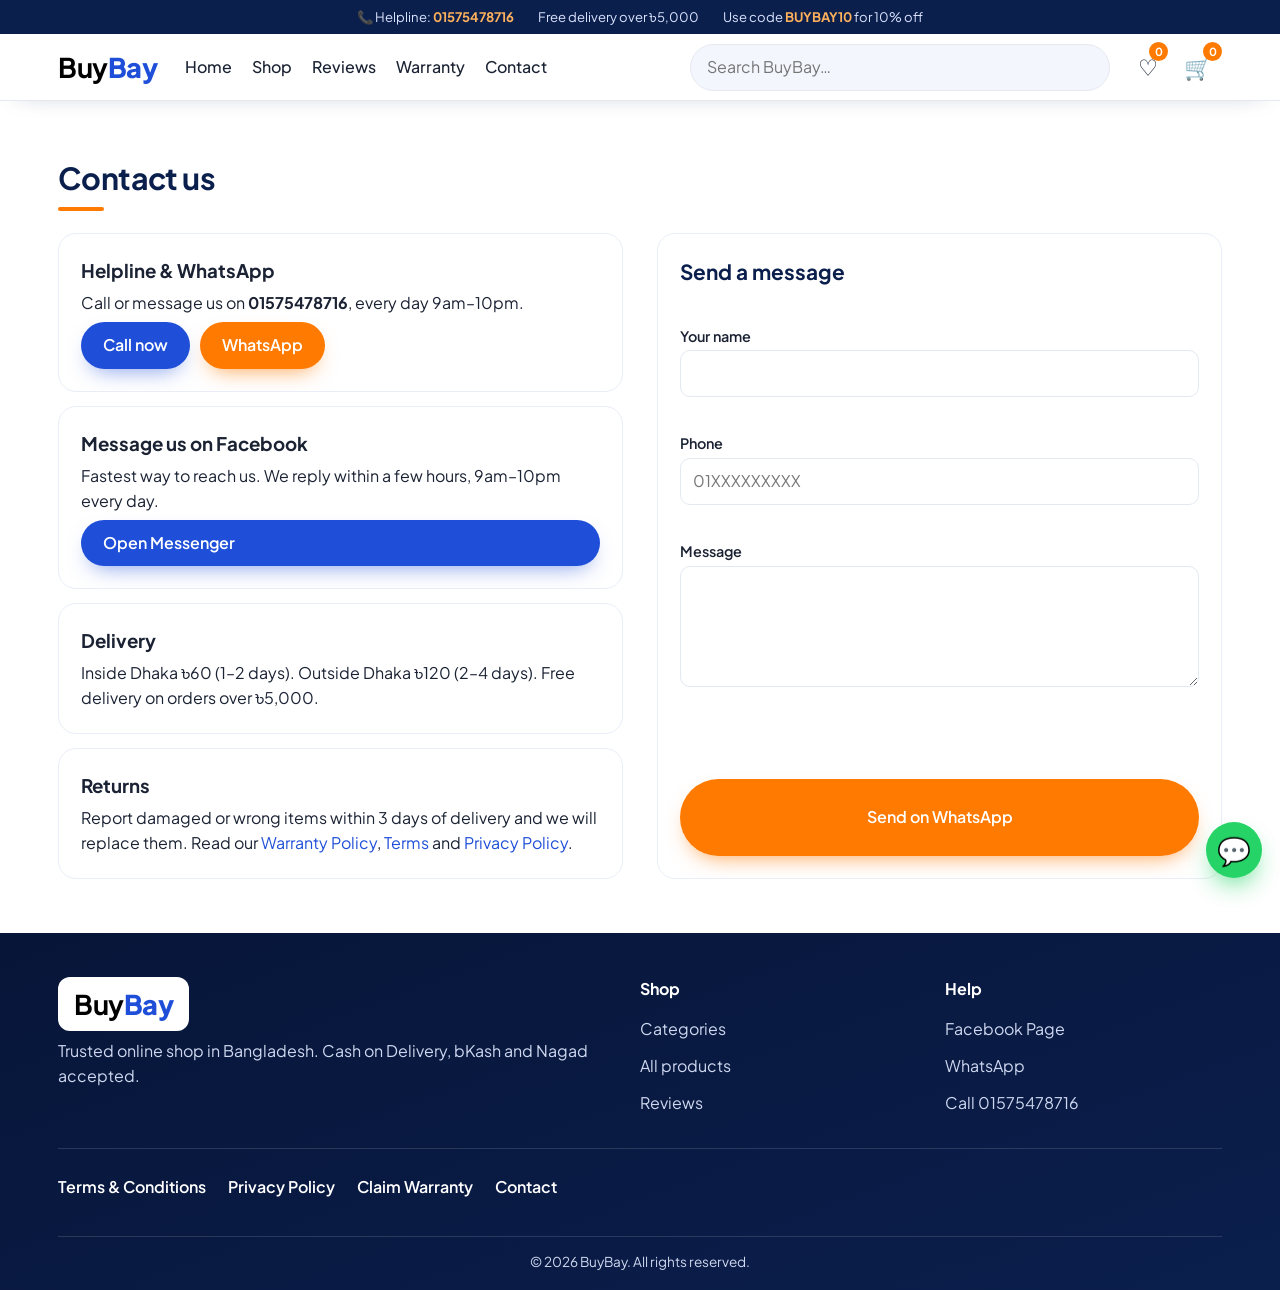
==== contact.html @ c3e2832b "Modify delivery charges and update button text Updated delivery charges for Dhaka and outside Dhaka." ====
<!DOCTYPE html>
<html lang="en">
<head>
<meta charset="UTF-8">
<meta name="viewport" content="width=device-width, initial-scale=1">

<title>Contact – BuyBay</title>
  <link rel="icon" type="image/png" href="logo.png">
<link rel="preconnect" href="https://fonts.googleapis.com">
<link href="https://fonts.googleapis.com/css2?family=Plus+Jakarta+Sans:wght@400;500;600;700;800&family=Hind+Siliguri:wght@400;500;600;700&display=swap" rel="stylesheet">
<link rel="stylesheet" href="style.css">
</head>
<body>
<main><section><div class="wrap">
  <h2>Contact us</h2>
  <div class="ct">
    <div>
      <div class="card" style="margin-bottom:14px"><h3>Helpline & WhatsApp</h3>
        <p>Call or message us on <b data-hl></b>, every day 9am–10pm.</p>
        <div style="display:flex;gap:10px;flex-wrap:wrap"><a class="btn" data-tel href="#">Call now</a><a class="btn or" data-wa href="#" target="_blank" rel="noopener">WhatsApp</a></div></div>
      <div class="card"><h3>Message us on Facebook</h3>
        <p>Fastest way to reach us. We reply within a few hours, 9am–10pm every day.</p>
        <a class="btn" data-fb href="#" target="_blank" rel="noopener">Open Messenger</a></div>
      <div class="card" style="margin-top:14px"><h3>Delivery</h3>
        <p>Inside Dhaka ৳60 (1–2 days). Outside Dhaka ৳120 (2–4 days). Free delivery on orders over ৳5,000.</p></div>
      <div class="card" style="margin-top:14px"><h3>Returns</h3>
        <p>Report damaged or wrong items within 3 days of delivery and we will replace them. Read our <a href="warranty.html" style="color:var(--blue)">Warranty Policy</a>, <a href="terms.html" style="color:var(--blue)">Terms</a> and <a href="privacy.html" style="color:var(--blue)">Privacy Policy</a>.</p></div>
    </div>
    <div class="form card" id="cform">
      <h3>Send a message</h3>
      <div><label for="cn">Your name</label><input id="cn"></div>
      <div><label for="cp">Phone</label><input id="cp" inputmode="tel" placeholder="01XXXXXXXXX"></div>
      <div><label for="cm">Message</label><textarea id="cm" rows="4"></textarea></div>
      <p class="err" id="cerr"></p>
      <button class="btn or" id="csend" type="button">Send on WhatsApp</button>
    </div>
  </div>
</div></section></main>
<script src="products.js"></script>
<script src="reviews.js"></script>
<script src="banner.js"></script>
<script src="script.js"></script>
</body>
</html>
---- style.css ----
:root{--blue:#1f4fd8;--blue-d:#173ba8;--navy:#0b1f4d;--orange:#ff7a00;--ink:#1a2233;--mute:#5d6780;--line:#e4e8f1;--soft:#f3f6fd;--r:12px}
*{box-sizing:border-box;margin:0;padding:0}
html{scroll-behavior:smooth;scroll-padding-top:80px}
body{font-family:'Hind Siliguri','Segoe UI',system-ui,sans-serif;background:#fff;color:var(--ink);line-height:1.55}
img{max-width:100%}button,input,select,textarea{font:inherit}
button{cursor:pointer;border:0;background:none;color:inherit}
a{color:inherit;text-decoration:none}
:focus-visible{outline:3px solid var(--orange);outline-offset:2px}
.wrap{max-width:1200px;margin:auto;padding:0 18px}
.logo{font-size:1.7rem;font-weight:800;letter-spacing:-.5px}.logo b{color:#000}.logo i{color:var(--blue);font-style:normal}
.btn{display:inline-block;background:var(--blue);color:#fff;padding:11px 22px;border-radius:999px;font-weight:600;transition:background .2s}
.btn:hover{background:var(--blue-d)}.btn.or{background:var(--orange)}.btn.or:hover{background:#e56d00}
.btn.ghost{background:#fff;color:var(--blue);border:2px solid var(--blue)}
.btn.full{width:100%;text-align:center}.btn:disabled{background:#b8c0d4;cursor:not-allowed}
/* header */
header{position:sticky;top:0;z-index:50;background:#fff;border-bottom:1px solid var(--line)}
.nav{display:flex;align-items:center;gap:18px;height:66px}
.nav nav{display:flex;gap:20px;font-weight:500;margin-left:10px}
.nav nav a:hover{color:var(--blue)}
.search{flex:1;max-width:420px;margin-left:auto}
.search input{width:100%;padding:10px 16px;border:1.5px solid var(--line);border-radius:999px;background:var(--soft)}
.search input:focus{border-color:var(--blue);outline:0;background:#fff}
.icons{display:flex;gap:6px}
.ib{position:relative;font-size:1.4rem;padding:6px 10px;border-radius:10px}.ib:hover{background:var(--soft)}
.cnt{position:absolute;top:-2px;right:0;background:var(--orange);color:#fff;font-size:.7rem;font-weight:700;min-width:19px;height:19px;border-radius:99px;display:grid;place-items:center}
.menu{display:none;font-size:1.5rem}
/* hero */
.hero{background:linear-gradient(120deg,var(--navy),var(--blue));color:#fff;padding:64px 0}
.hero .wrap{display:grid;grid-template-columns:1.2fr .8fr;gap:30px;align-items:center}
.hero h1{font-size:clamp(2rem,5vw,3.4rem);line-height:1.12;margin-bottom:14px}
.hero p{opacity:.9;max-width:480px;margin-bottom:24px}
.hero .tag{display:inline-block;background:var(--orange);padding:4px 14px;border-radius:99px;font-weight:600;font-size:.85rem;margin-bottom:14px}
.hero .art{font-size:9rem;text-align:center;filter:drop-shadow(0 12px 24px #0006)}
section{padding:54px 0}
h2{font-size:1.7rem;color:var(--navy);margin-bottom:22px}
h2::after{content:"";display:block;width:46px;height:4px;background:var(--orange);border-radius:4px;margin-top:6px}
/* categories */
.cats{display:grid;grid-template-columns:repeat(auto-fit,minmax(140px,1fr));gap:14px}
.cat{background:var(--soft);border:2px solid transparent;border-radius:var(--r);padding:20px 10px;text-align:center;font-weight:600;transition:.2s}
.cat span{display:block;font-size:2.2rem}.cat:hover,.cat.on{border-color:var(--blue);background:#fff;color:var(--blue)}
/* products */
.tools{display:flex;gap:12px;flex-wrap:wrap;margin-bottom:22px}
.tools select,.tools input{padding:10px 14px;border:1.5px solid var(--line);border-radius:10px;background:#fff}
.tools input{flex:1;min-width:180px}
.grid{display:grid;grid-template-columns:repeat(auto-fill,minmax(230px,1fr));gap:20px}
.card{border:1px solid var(--line);border-radius:var(--r);overflow:hidden;background:#fff;position:relative;display:flex;flex-direction:column;transition:box-shadow .2s}
.card:hover{box-shadow:0 8px 24px #1f4fd826}
.pic{height:170px;background:var(--soft);display:grid;place-items:center;font-size:4.5rem;cursor:pointer;overflow:hidden}
.pic img{width:100%;height:100%;object-fit:cover}
.off{position:absolute;top:10px;left:10px;background:var(--orange);color:#fff;font-size:.75rem;font-weight:700;padding:2px 9px;border-radius:99px}
.heart{position:absolute;top:8px;right:8px;background:#fff;width:34px;height:34px;border-radius:50%;box-shadow:0 2px 8px #0002;font-size:1.05rem}
.heart.on{color:#e0245e}
.info{padding:14px;display:flex;flex-direction:column;gap:5px;flex:1}
.info h3{font-size:1rem;cursor:pointer}.info h3:hover{color:var(--blue)}
.stars{color:var(--orange);letter-spacing:1px;font-size:.9rem}
.price{font-weight:800;font-size:1.15rem;color:var(--blue)}.price s{color:var(--mute);font-weight:400;font-size:.85rem;margin-left:6px}
.info .btn{margin-top:auto;padding:9px;text-align:center}
.empty{grid-column:1/-1;text-align:center;color:var(--mute);padding:40px}
/* reviews */
.revs{background:var(--soft)}
.rgrid{display:grid;grid-template-columns:repeat(auto-fit,minmax(240px,1fr));gap:18px}
.rev{background:#fff;padding:20px;border-radius:var(--r);border-left:4px solid var(--orange)}
.rev p{margin:8px 0 12px}.rev small{color:var(--mute)}
/* footer */
footer{background:var(--navy);color:#cfd8f0;padding:44px 0 18px}
.fgrid{display:grid;grid-template-columns:2fr 1fr 1fr;gap:28px}
footer h4{color:#fff;margin-bottom:10px}footer a{display:block;padding:2px 0}footer a:hover{color:var(--orange)}
footer .logo b{color:#fff}footer .logo i{color:#6d93ff}
.copy{border-top:1px solid #ffffff22;margin-top:28px;padding-top:14px;text-align:center;font-size:.85rem}
/* drawer & modal */
.ov{position:fixed;inset:0;background:#0b1f4d99;z-index:90;display:none}.ov.open{display:block}
.drawer{position:fixed;top:0;right:0;height:100%;width:min(420px,100%);background:#fff;z-index:100;transform:translateX(100%);transition:transform .25s;display:flex;flex-direction:column}
.drawer.open{transform:none}
.dh{display:flex;justify-content:space-between;align-items:center;padding:16px 18px;border-bottom:1px solid var(--line);font-weight:700;font-size:1.15rem;color:var(--navy)}
.db{flex:1;overflow:auto;padding:14px 18px}
.df{padding:16px 18px;border-top:1px solid var(--line)}
.row{display:flex;gap:12px;align-items:center;padding:10px 0;border-bottom:1px solid var(--line)}
.row .t{width:54px;height:54px;background:var(--soft);border-radius:10px;display:grid;place-items:center;font-size:1.9rem;overflow:hidden;flex:none}
.row .t img{width:100%;height:100%;object-fit:cover}
.row .n{flex:1;font-size:.92rem}.row .n b{display:block}
.qty{display:inline-flex;align-items:center;border:1.5px solid var(--line);border-radius:8px}
.qty button{width:30px;height:30px;font-size:1.1rem}.qty span{min-width:26px;text-align:center}
.x{color:var(--mute);font-size:1.2rem}.x:hover{color:#d00}
.sum{display:flex;justify-content:space-between;padding:3px 0}.sum.tot{font-weight:800;font-size:1.15rem;color:var(--navy)}
.modal{position:fixed;inset:0;z-index:110;display:none;place-items:center;padding:14px}.modal.open{display:grid}
.mb{background:#fff;border-radius:16px;max-width:760px;width:100%;max-height:92vh;overflow:auto;position:relative}
.mb .close{position:absolute;top:10px;right:14px;font-size:1.6rem;z-index:2}
.pd{display:grid;grid-template-columns:1fr 1fr}.pd .pic{height:100%;min-height:280px;font-size:7rem;cursor:default}
.pd .info{padding:26px;gap:10px}
.form{padding:24px;display:grid;gap:12px}
.form h3{color:var(--navy);font-size:1.3rem}
.form label{font-weight:600;font-size:.9rem;display:block;margin-bottom:3px}
.form input,.form select,.form textarea{width:100%;padding:10px 12px;border:1.5px solid var(--line);border-radius:10px}
.form input:focus,.form select:focus,.form textarea:focus{border-color:var(--blue);outline:0}
.two{display:grid;grid-template-columns:1fr 1fr;gap:12px}
.pay{display:grid;grid-template-columns:repeat(3,1fr);gap:8px}
.pay label{border:1.5px solid var(--line);border-radius:10px;padding:10px 6px;text-align:center;cursor:pointer;margin:0;font-weight:600}
.pay input{display:none}.pay label:has(input:checked){border-color:var(--blue);background:var(--soft);color:var(--blue)}
.note{background:#fff5e8;border:1px solid #ffd6a3;padding:10px 12px;border-radius:10px;font-size:.88rem}
.err{color:#d00;font-size:.85rem;min-height:1em}
.toast{position:fixed;left:50%;bottom:24px;transform:translateX(-50%);background:var(--navy);color:#fff;padding:11px 22px;border-radius:99px;z-index:200;opacity:0;pointer-events:none;transition:.3s}
.toast.show{opacity:1}
.ct{display:grid;grid-template-columns:1fr 1fr;gap:34px}.ct .card{padding:22px;gap:6px}
@media(max-width:820px){
 .nav nav{display:none;position:absolute;top:66px;left:0;right:0;background:#fff;flex-direction:column;padding:14px 18px;border-bottom:1px solid var(--line);margin:0}
 .nav nav.open{display:flex}.menu{display:block}
 .hero .wrap,.pd,.ct,.fgrid{grid-template-columns:1fr}.hero .art{font-size:6rem}.pd .pic{min-height:200px}
 .search{max-width:none}.logo{font-size:1.4rem}
}
@media(max-width:480px){.two{grid-template-columns:1fr}.grid{grid-template-columns:repeat(2,1fr);gap:12px}.pic{height:130px}}
@media(prefers-reduced-motion:reduce){*{transition:none!important;scroll-behavior:auto!important}}

/* ===== Premium layer ===== */
body{font-family:'Plus Jakarta Sans','Hind Siliguri',system-ui,sans-serif}
.top{background:var(--navy);color:#dbe4ff;font-size:.82rem;text-align:center;padding:7px 12px}
.top a{color:#ffb15c;font-weight:700}.top span{margin:0 12px}
header{background:#ffffffee;backdrop-filter:blur(12px);border-bottom:0;box-shadow:0 1px 0 var(--line),0 10px 26px -20px #0b1f4d66}
.hero{position:relative;overflow:hidden;padding:88px 0 96px;background:radial-gradient(900px 420px at 88% 0,#3f6cff 0,transparent 60%),linear-gradient(135deg,#071538,#12358f 70%,var(--blue))}
.hero::after{content:"";position:absolute;right:-140px;bottom:-180px;width:480px;height:480px;border-radius:50%;border:64px solid #ffffff0c}
.hero .wrap{position:relative;z-index:1}.hero h1{letter-spacing:-.03em}
.hero .tag{background:linear-gradient(90deg,var(--orange),#ffa23a);box-shadow:0 6px 18px #ff7a0055}
.hero .art{background:#ffffff14;border:1px solid #ffffff2e;border-radius:34px;padding:28px}
.btn{box-shadow:0 10px 22px -10px #1f4fd899}.btn.or{box-shadow:0 10px 22px -10px #ff7a00bb}.btn.ghost,.btn:disabled{box-shadow:none}
.trust{padding:0;margin-top:-40px;position:relative;z-index:2}
.trust .wrap{display:grid;grid-template-columns:repeat(4,1fr);background:#fff;border-radius:20px;box-shadow:0 24px 50px -24px #0b1f4d66;padding:0;width:calc(100% - 36px)}
.trust .wrap>div{padding:20px 24px;border-right:1px solid var(--line);display:flex;flex-direction:column}
.trust .wrap>div:last-child{border:0}.trust b{color:var(--navy)}.trust span{font-size:.85rem;color:var(--mute)}
h2{letter-spacing:-.02em;font-size:1.9rem}
.card{border-radius:18px;border-color:#e9edf7;transition:box-shadow .25s,transform .25s}
.card:hover{box-shadow:0 20px 40px -20px #1f4fd866;transform:translateY(-3px)}
.pic{background:linear-gradient(160deg,#f5f7ff,#e3eaff)}
.cat{border-radius:18px;background:#fff;border:1.5px solid var(--line)}
.revs{background:linear-gradient(#f4f7ff,#fff)}.rev{border-radius:18px;border-left:0;box-shadow:0 12px 30px -20px #0b1f4d66}
footer{background:linear-gradient(160deg,#071538,var(--navy))}
.wa{position:fixed;right:18px;bottom:22px;width:56px;height:56px;border-radius:50%;background:#25d366;color:#fff;display:grid;place-items:center;font-size:1.7rem;z-index:80;box-shadow:0 12px 26px -8px #25d366cc}
.fd{font-size:.85rem;font-weight:600;color:var(--navy);margin:4px 0 6px}
.bar{height:8px;background:var(--line);border-radius:9px;overflow:hidden}
.bar i{display:block;height:100%;background:linear-gradient(90deg,var(--orange),#ffb15c);border-radius:9px;transition:width .3s}
@media(max-width:820px){.trust .wrap{grid-template-columns:1fr 1fr}.trust .wrap>div:nth-child(2){border-right:0}.top span:nth-child(n+2){display:none}.hero{padding:56px 0 72px}}

/* ===== Policy pages ===== */
.doc{max-width:820px}.doc h2{margin-bottom:6px}.doc h3{margin:28px 0 8px;color:var(--navy);font-size:1.15rem}
.doc p,.doc li{color:#39435a;margin-bottom:8px}.doc ul,.doc ol{padding-left:22px}.upd{color:var(--mute);font-size:.9rem;margin-bottom:10px}
.doc .form.card{padding:24px;margin-top:10px}.doc .form.card:hover{transform:none;box-shadow:none}
.pl{display:flex;gap:8px;flex-wrap:wrap;margin-bottom:22px}
.pl a{padding:7px 16px;border:1.5px solid var(--line);border-radius:99px;font-weight:600;font-size:.9rem;color:var(--navy)}
.pl a:hover{border-color:var(--blue);color:var(--blue)}.pl a.on{background:var(--blue);border-color:var(--blue);color:#fff}

/* ===== Mobile-first polish ===== */
.flinks{display:flex;flex-wrap:wrap;gap:6px 22px;margin-top:26px;padding-top:18px;border-top:1px solid #ffffff22}
.flinks a{padding:8px 0;font-weight:600;color:#fff}
footer a{padding:6px 0}
@media(max-width:820px){
 .fgrid{grid-template-columns:1fr 1fr}.fgrid>div:first-child{grid-column:1/-1}
 .nav nav a{padding:11px 4px;border-bottom:1px solid var(--line)}
}
@media(max-width:600px){
 .nav{flex-wrap:wrap;height:auto;padding:8px 18px;gap:8px 10px}
 .nav .logo{order:1;margin-right:auto}.nav .menu{order:0}.nav .icons{order:2}
 .search{order:3;flex-basis:100%;margin:0}.nav nav{top:104px}
 .ib{padding:8px 10px;font-size:1.5rem}
 section{padding:38px 0}h2{font-size:1.5rem}
 .hero .art{display:none}.hero .btn,.btn.full{padding:14px 22px}
 .cats{grid-template-columns:repeat(3,1fr);gap:10px}.cat{padding:14px 4px;font-size:.85rem}.cat span{font-size:1.8rem}
 .tools select,.tools input{flex:1 1 45%;font-size:16px}
 .form input,.form select,.form textarea{font-size:16px}
 .info{padding:11px}.info h3{font-size:.92rem}.price{font-size:1rem}.price s{display:block;margin:0}
 .mb{max-height:96vh;border-radius:16px 16px 0 0}.modal{padding:0;align-items:end}
 .trust .wrap>div{padding:14px 16px}
 footer{padding-bottom:90px}.wa{width:52px;height:52px;bottom:16px;right:14px}
 .pl a{padding:8px 14px}
}

/* ===== Product images: never crop, multi-photo gallery ===== */
.card .pic{height:auto;aspect-ratio:1/1}
.card .pic:has(img){background:#fff}
.pic img,.row .t img{object-fit:contain;background:#fff}
.gal{background:#fff;padding:16px;display:flex;flex-direction:column;gap:12px;align-self:start}
.gmain{position:relative;aspect-ratio:1/1;max-height:70vh;width:100%;background:#fff;border:1px solid var(--line);border-radius:14px;display:grid;place-items:center;overflow:hidden}
.gmain img{width:100%;height:100%;object-fit:contain}
.gnav{position:absolute;top:50%;transform:translateY(-50%);width:38px;height:38px;border-radius:50%;background:#ffffffe6;box-shadow:0 2px 10px #0003;font-size:1.5rem;line-height:1;display:grid;place-items:center}
.gp{left:8px}.gn{right:8px}
.thumbs{display:flex;gap:8px;overflow-x:auto;padding-bottom:2px}
.th{flex:none;width:58px;height:58px;border:2px solid var(--line);border-radius:10px;overflow:hidden;background:#fff;padding:0}
.th img{width:100%;height:100%;object-fit:contain}.th.on{border-color:var(--blue)}
@media(max-width:820px){.gmain{max-height:56vh}}
img{font-size:.8rem;color:var(--mute)}

/* Footer logo: same colours as the header logo (Buy black, Bay blue) on a white badge */
footer .logo{display:inline-block;background:#fff;padding:6px 16px;border-radius:12px}
footer .logo b{color:#000}footer .logo i{color:var(--blue)}


/* colour / size option chips */
.opt{margin:2px 0}.ol{font-size:.9rem;color:var(--mute);margin-bottom:6px}.ol b{color:var(--navy)}
.oc{display:flex;gap:8px;flex-wrap:wrap}
.chip{padding:7px 14px;border:1.5px solid var(--line);border-radius:999px;background:#fff;color:var(--ink);font-weight:600;font-size:.88rem;cursor:pointer}
.chip:hover{border-color:var(--blue)}.chip.on{border-color:var(--blue);background:var(--blue);color:#fff}
.row .n small{display:block;color:var(--mute);font-size:.8rem;font-weight:500}

/* hero advertisement slider */
.hb[hidden]{display:none!important}
.hero .art.hb{display:block;position:relative;overflow:hidden;padding:0;font-size:1rem;width:100%;max-width:460px;justify-self:end;aspect-ratio:527/533;border-radius:28px;background:#0b1f4d;box-shadow:0 24px 50px -20px #000a}
.htrack{display:flex;height:100%;transition:transform .6s ease}
.hs{flex:0 0 100%;height:100%}
.hs img{width:100%;height:100%;object-fit:cover;display:block;user-select:none;-webkit-user-drag:none}
.hdots{position:absolute;left:0;right:0;bottom:10px;display:flex;justify-content:center;gap:7px}
.hdots button{width:8px;height:8px;border-radius:50%;background:#ffffff88;padding:0}
.hdots button.on{background:#fff;width:22px;border-radius:9px}
@media(max-width:820px){.hero .art.hb{justify-self:center}}
@media(max-width:600px){.hero .art.hb{display:block;max-width:100%}}
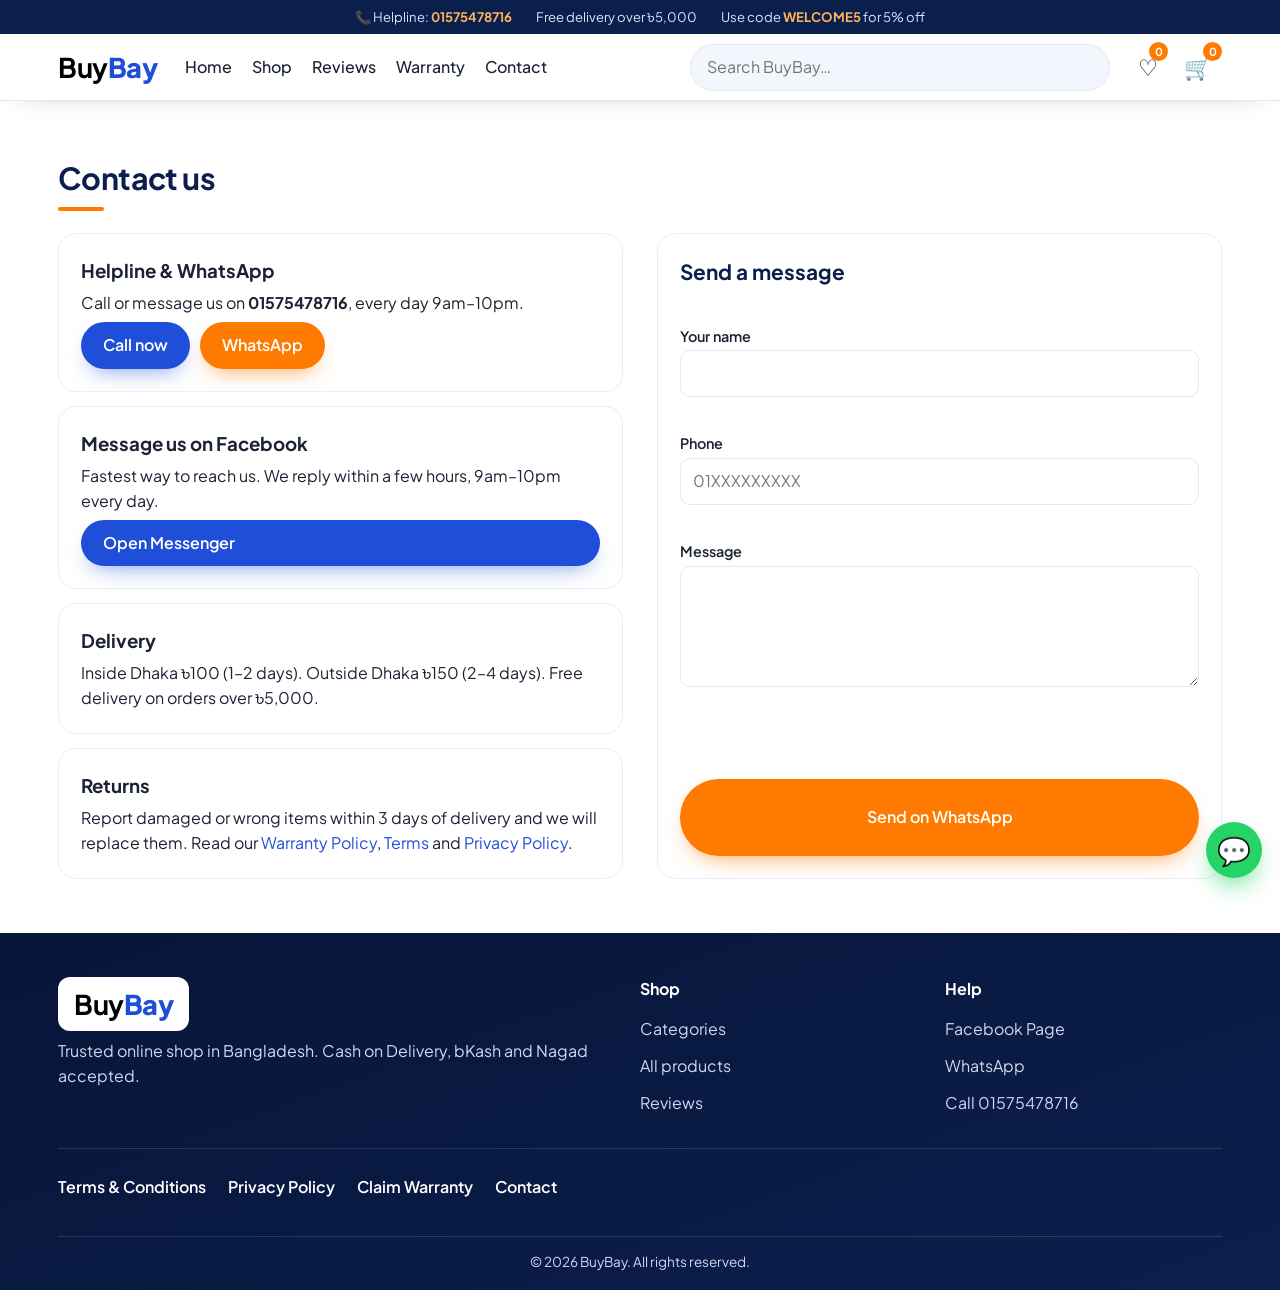
==== commit 4844bc3a: "Update delivery charges in contact.html" ====
--- a/contact.html
+++ b/contact.html
@@ -22,7 +22,7 @@
         <p>Fastest way to reach us. We reply within a few hours, 9am–10pm every day.</p>
         <a class="btn" data-fb href="#" target="_blank" rel="noopener">Open Messenger</a></div>
       <div class="card" style="margin-top:14px"><h3>Delivery</h3>
-        <p>Inside Dhaka ৳60 (1–2 days). Outside Dhaka ৳120 (2–4 days). Free delivery on orders over ৳5,000.</p></div>
+        <p>Inside Dhaka ৳100 (1–2 days). Outside Dhaka ৳150 (2–4 days). Free delivery on orders over ৳5,000.</p></div>
       <div class="card" style="margin-top:14px"><h3>Returns</h3>
         <p>Report damaged or wrong items within 3 days of delivery and we will replace them. Read our <a href="warranty.html" style="color:var(--blue)">Warranty Policy</a>, <a href="terms.html" style="color:var(--blue)">Terms</a> and <a href="privacy.html" style="color:var(--blue)">Privacy Policy</a>.</p></div>
     </div>
